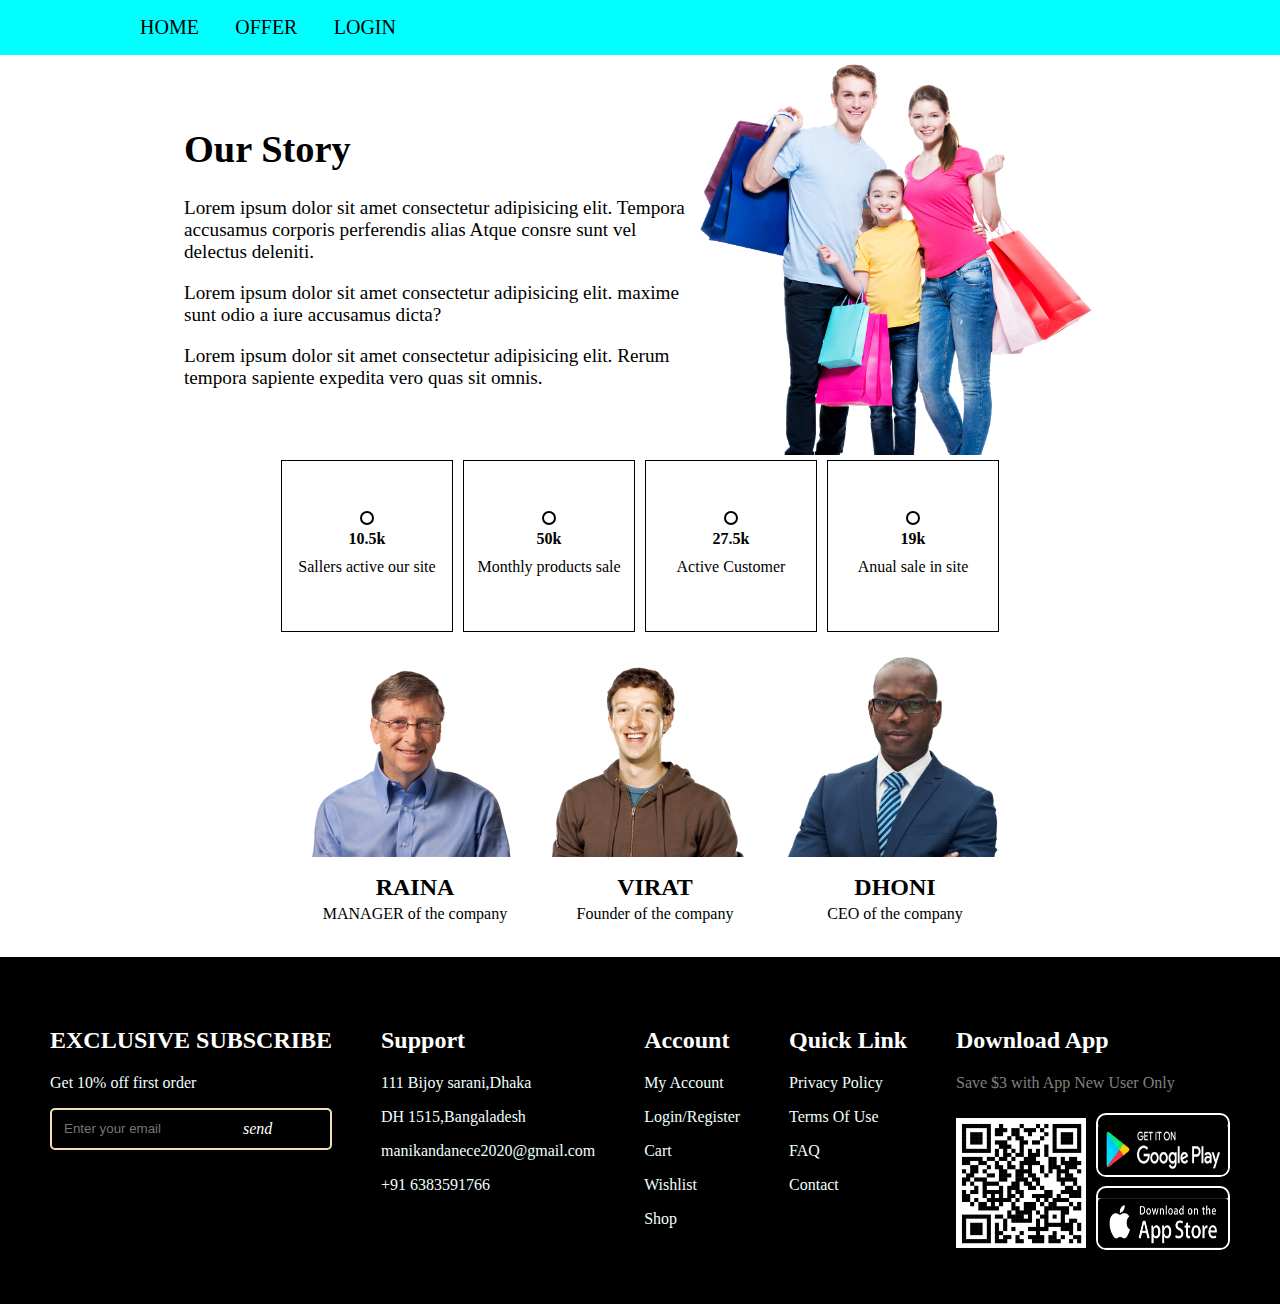
==== Html/about.html @ 953eca01 "changes" ====
<!DOCTYPE html>
<html lang="en">
<head>
    <meta charset="UTF-8">
    <meta name="viewport" content="width=device-width, initial-scale=1.0">
    <link rel="stylesheet" href="../Css/about.css">
    <link rel="stylesheet" href="https://cdnjs.cloudflare.com/ajax/libs/font-awesome/6.5.2/css/all.min.css" integrity="sha512-SnH5WK+bZxgPHs44uWIX+LLJAJ9/2PkPKZ5QiAj6Ta86w+fsb2TkcmfRyVX3pBnMFcV7oQPJkl9QevSCWr3W6A==" crossorigin="anonymous" referrerpolicy="no-referrer" />
    <link rel="stylesheet" href="/Css/contact.css">
    <title>About</title>
</head>
<body style="padding: 0%; margin: 0%;">
    <div class="aboutpage">
        <nav class="about-Nav">
            <ul>
                <li><a href="#">Home</a></li>
                <li><a href="#">Offer</a></li>
                <li><a href="#">Login</a></li>

            </ul>
            <div>
                
            </div>
        </nav>
        <div class="story">
            <div class="storyLeft">
            <h1>Our Story</h1>
                <p>Lorem ipsum dolor sit amet consectetur adipisicing elit. Tempora accusamus corporis perferendis alias 
                Atque consre sunt vel delectus deleniti.</p>
                <p>Lorem ipsum dolor sit amet consectetur adipisicing elit. maxime sunt odio a iure accusamus dicta?</p>
                <p>Lorem ipsum dolor sit amet consectetur adipisicing elit. Rerum tempora sapiente expedita vero quas sit omnis.</p>
            </div>
            <div class="story-right">
            </div>
        </div>
        <div class="aboutCusstomer">
            <div class="cusSpecification">
                    <i class="fa-solid fa-store"></i>
                    <div class="siteDetail">
                        <h4>10.5k</h4>
                    <p>Sallers active our site</p>
                    </div>
            </div>
            <div class="cusSpecification">    <i class="fa-sharp fa-solid fa-dollar-sign"></i>
                       <div class="siteDetail">
                        <h4>50k</h4>
                        <p>Monthly products sale</p>
                       </div>
            </div>
            <div class="cusSpecification"> <i class="fa-solid fa-gift"></i>
                    <div class="siteDetail">
                        <h4>27.5k</h4>
                        <p>Active Customer</p>
                    </div> 
            </div>
            <div class="cusSpecification"><i class="fa-solid fa-sack-dollar"></i>
                       <div class="siteDetail">
                        <h4>19k</h4>
                        <p>Anual sale in site</p>
                       </div>
                    </div>
     </div>    
            
    </div>
   <div class="Image-List">
        <div class="Image-Box">
            <div class="ownerImage">
                <!-- image for HD -->
            </div>
            <div class="ownerDetail">
                <h2>RAINA </h2>
                <p>MANAGER of the company</p>
            </div>
        </div>
        <div class="Image-Box">
            <div class="ownerImage" style="background-image: url(/Images/uiImage/pngwing.com\ \(36\).png);">
                <!-- image for HD -->
            </div>
            <div class="ownerDetail">
                <h2>VIRAT </h2>
                <p>Founder of the company</p>
            </div>
        </div>
        <div class="Image-Box">
            <div class="ownerImage" style="background-image: url(/Images/uiImage/pngwing.com\ \(37\).png);">
                <!-- image for HD -->
            </div>
            <div class="ownerDetail">
                <h2>DHONI</h2>
                <p>CEO of the company</p>
            </div>
        </div>
   </div>
    </div>
    <div class="contact_page">
        <div class="column">
            <h2>EXCLUSIVE SUBSCRIBE</h2>
            <a href="#">
            <p>Get 10% off first order</p>
        </a>
            <div class="icon">
                <input type="text" placeholder="Enter your email">
                <i class="material-icons">send</i>
            
            </div>
        </div>
        <div class="column">
            <h2>Support</h2>
            <a href="#"> <p>111 Bijoy sarani,Dhaka </p></a>                
            <a href="#">  <p> DH 1515,Bangaladesh</p></a>
            <a href="#">   <p>manikandanece2020@gmail.com</p></a>
            <a href="#">   <p>+91 6383591766</p></a>
        </div>
        <div class="column">
            <h2>Account</h2>
           <a href="#"><p>My Account</p></a>
            <a href="#"><p>Login/Register</p></a>
           
           <a href="#"><p>Cart</p></a>
            <a href="#"><p>Wishlist</p></a>
          <a href="#">  <p>Shop</p></a>
        </div>
        <div class="column">
             <h2>Quick Link</h2>
             <a href="#"> <p>Privacy Policy </p></a>
             <a href="#"></a>
             <a href="#"><p>Terms Of Use</p></a>
             <a href="#"> <p>FAQ</p></a>
             <a href="#"><p>Contact</p></a>
        </div>
        <div class="column">
            <h2>Download App</h2>
            <p style="color: gray;">Save $3 with App New User Only</p>
             <div class="symbol">
                <i class="fa fa-facebook"></i>
                <i class="fa fa-twitter"></i>
                <i class="fa fa-instagram"></i>
                <i class="fa fa-linkedin"></i>
             </div>
             <div class="bottom">
                <div>
                    <img src="../Images/uiImage/qrCode.png" alt="">
                </div>
                <div>
                    <img class="app"  src="../Images/uiImage/google.png" alt=""><br>
                    <img class="app" src="../Images/uiImage/apple.png" alt="">
                </div>
             </div>
    
        </div>
    </div>
   </div>   
</body>
</html>
---- Css/about.css ----
.about-Nav{
    display: flex;
    justify-content: space-between;
    background-color: aqua;
    padding-left: 100px;
}
.about-Nav ul{
    display: flex;
    justify-content: space-between;
    width: 20vw;
}

.about-Nav ul li,
.about-Nav ul li a
{
    list-style-type: none;
    text-decoration: none;
    font-size: 20px;
    color: black;
    text-transform: uppercase;
}

.about-Nav ul li a:hover{
    color:red;
    font-weight: 700;
    
}

.story{
    display: flex;
    justify-content: center;
    align-items: center;
    width: 100vw;
}
.storyLeft{
    width: 40vw; 
    font-size: larger;
    font-family: 'Times New Roman', Times, serif;

}
.story-right{
    background-image: url("../Images/uiImage/customer.png");
    width: 400px;
    height: 400px;
    background-size: cover;
}
.aboutCusstomer{
    display: flex;
    justify-content: center;
}

.cusSpecification{
    display: flex;
    flex-direction:column;
    justify-content: center;
    align-items: center;
    height: 150px;
    width: 150px;
    border: 1px black solid;
    margin: 5px;
    padding: 10px;
    }

.cusSpecification i{
    border: 2px black solid;
    border-radius: 50%;
    padding: 5px;
}

.cusSpecification:hover{
    background-color: red;
    color: aliceblue;
}
.siteDetail{
    /* display: grid;
    place-items: center; */
    display: flex;
    flex-direction: column;
    align-items: center;
    justify-content: space-around;
}

.siteDetail h4,
.siteDetail p{
    /* padding: 0%; */
    margin: 5px 0;
}

.cusSpecification i:hover{
    color: white;
    background-color: black;
}

.Image-List{
    display: flex;
    justify-content: center;
    margin: 10px;
    width: 100vw;
    height: 300px;
}    
.Image-Box{
    padding: 10px;
}
.ownerImage{
    height: 200px;
    width: 220px;
    background-image: url("/Images/uiImage/pngwing.com\ \(35\).png");   
    background-size: cover;
}

.ownerDetail{
    display: grid;
    place-items: center;
    margin: 15px 0 0 10px;
}

.ownerDetail h2,
.ownerDetail p{
    margin: 1px;
    padding: 1px;
}
---- Css/contact.css ----
.contact_page{
    display: flex;
    justify-content: space-between;
    background-color: black;
    color: white; 
    padding: 50px;
}
.icon{
    display: flex ;
    border: 2px solid wheat;
   padding: 10px;
    border-radius: 5px;
}
.icon input{
    background-color: black;
    border: none;
    outline: none;
}
.symbol{
    word-spacing: 25px;
    font-size:30px;
    font-weight: lighter;
}
img{
    height: 130px;
    width: 130px;
    padding-top: 10px;
}
.bottom{
    display: flex;
}
.symbol i:hover{
    color: red;
}
.app{
    height: 50px;
    width: 130px;
    border-radius: 10px;
    border: 2px solid white;
    margin-left: 10px;
    margin-top: 5px;
}


.column a{
    text-decoration: none;
    color: azure;


}
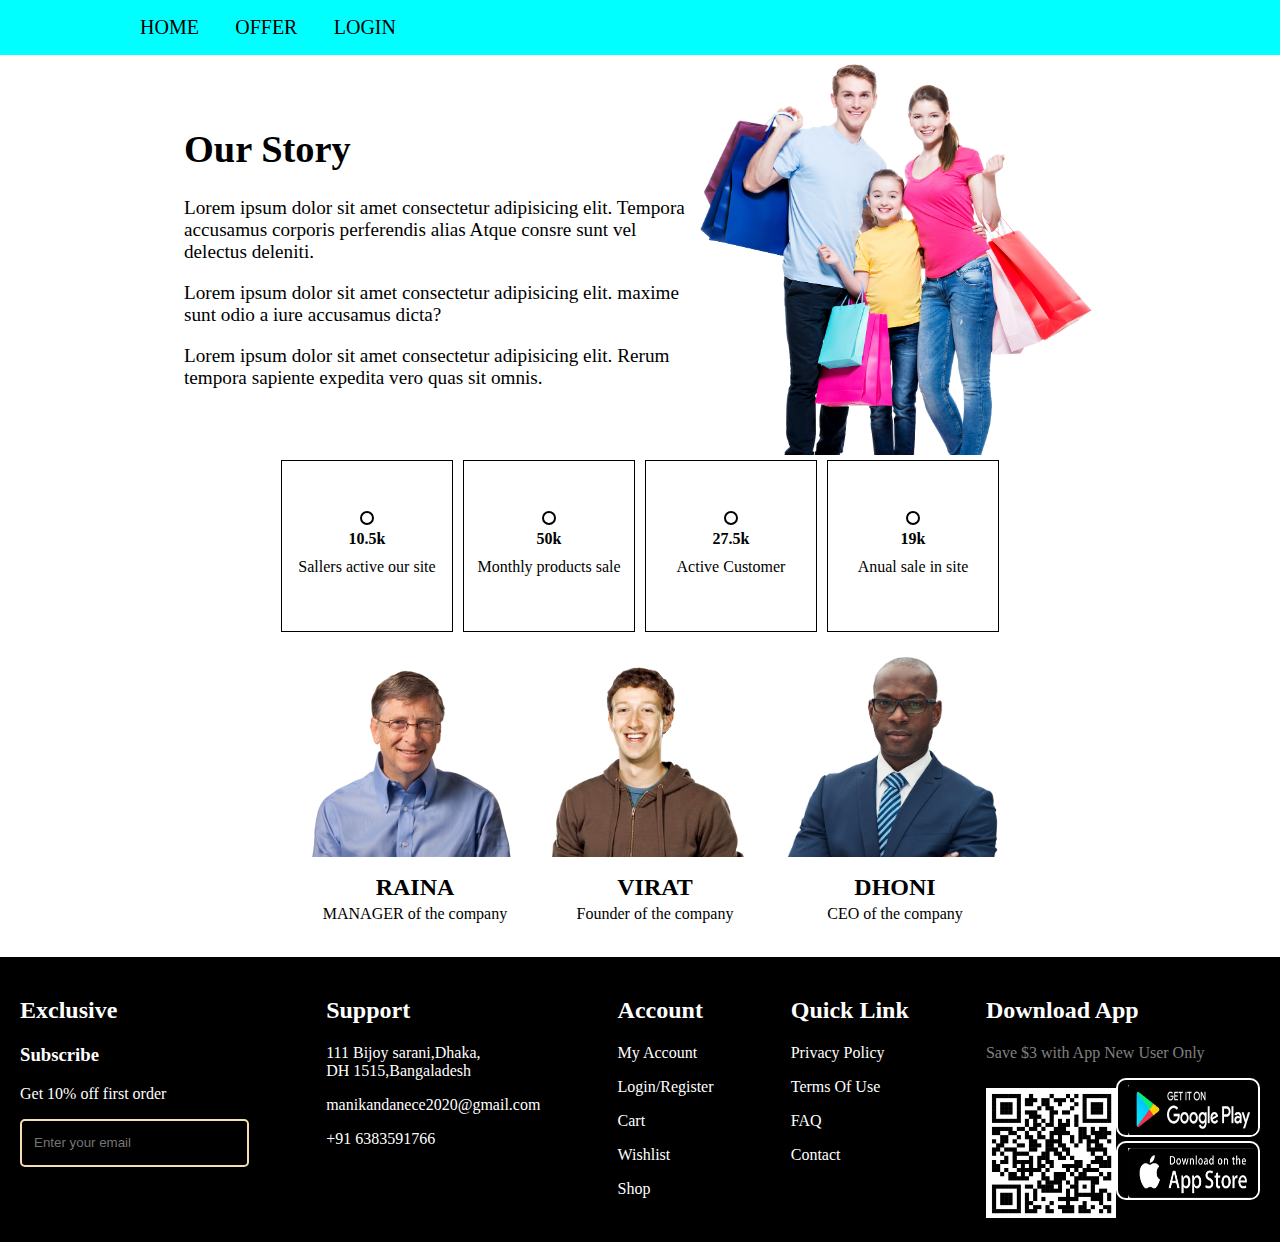
==== commit f1bf9e52: "changes" ====
--- a/Html/about.html
+++ b/Html/about.html
@@ -6,9 +6,12 @@
     <link rel="stylesheet" href="../Css/about.css">
     <link rel="stylesheet" href="https://cdnjs.cloudflare.com/ajax/libs/font-awesome/6.5.2/css/all.min.css" integrity="sha512-SnH5WK+bZxgPHs44uWIX+LLJAJ9/2PkPKZ5QiAj6Ta86w+fsb2TkcmfRyVX3pBnMFcV7oQPJkl9QevSCWr3W6A==" crossorigin="anonymous" referrerpolicy="no-referrer" />
     <link rel="stylesheet" href="/Css/contact.css">
+    <link href="https://fonts.googleapis.com/icon?family=Material+Icons" rel="stylesheet">
+
     <title>About</title>
 </head>
 <body style="padding: 0%; margin: 0%;">
+   <div>
     <div class="aboutpage">
         <nav class="about-Nav">
             <ul>
@@ -90,64 +93,59 @@
             </div>
         </div>
    </div>
-    </div>
-    <div class="contact_page">
-        <div class="column">
-            <h2>EXCLUSIVE SUBSCRIBE</h2>
-            <a href="#">
-            <p>Get 10% off first order</p>
-        </a>
-            <div class="icon">
-                <input type="text" placeholder="Enter your email">
-                <i class="material-icons">send</i>
-            
-            </div>
-        </div>
-        <div class="column">
-            <h2>Support</h2>
-            <a href="#"> <p>111 Bijoy sarani,Dhaka </p></a>                
-            <a href="#">  <p> DH 1515,Bangaladesh</p></a>
-            <a href="#">   <p>manikandanece2020@gmail.com</p></a>
-            <a href="#">   <p>+91 6383591766</p></a>
-        </div>
-        <div class="column">
-            <h2>Account</h2>
-           <a href="#"><p>My Account</p></a>
-            <a href="#"><p>Login/Register</p></a>
-           
-           <a href="#"><p>Cart</p></a>
-            <a href="#"><p>Wishlist</p></a>
-          <a href="#">  <p>Shop</p></a>
-        </div>
-        <div class="column">
-             <h2>Quick Link</h2>
-             <a href="#"> <p>Privacy Policy </p></a>
-             <a href="#"></a>
-             <a href="#"><p>Terms Of Use</p></a>
-             <a href="#"> <p>FAQ</p></a>
-             <a href="#"><p>Contact</p></a>
-        </div>
-        <div class="column">
-            <h2>Download App</h2>
-            <p style="color: gray;">Save $3 with App New User Only</p>
-             <div class="symbol">
-                <i class="fa fa-facebook"></i>
-                <i class="fa fa-twitter"></i>
-                <i class="fa fa-instagram"></i>
-                <i class="fa fa-linkedin"></i>
-             </div>
-             <div class="bottom">
-                <div>
-                    <img src="../Images/uiImage/qrCode.png" alt="">
-                </div>
-                <div>
-                    <img class="app"  src="../Images/uiImage/google.png" alt=""><br>
-                    <img class="app" src="../Images/uiImage/apple.png" alt="">
-                </div>
-             </div>
-    
+   <div class="Contact">
+    <div class="Column">
+        <h2>Exclusive</h2>
+        <h3>Subscribe</h3>
+        <p>Get 10% off first order</p>
+        <div class="Cicon">
+            <input type="text" placeholder="Enter your email">
+            <i class="material-icons">send</i>
         </div>
     </div>
-   </div>   
+    <div class="Column">
+        <h2>Support</h2>
+        <p>111 Bijoy sarani,Dhaka,<br>DH 1515,Bangaladesh</p>
+        <p>manikandanece2020@gmail.com</p>
+        <p>+91 6383591766</p>
+    </div>
+    <div class="Column">
+        <h2>Account</h2>
+        <p>My Account</p>
+        <p>Login/Register</p>
+        <p>Cart</p>
+        <p>Wishlist</p>
+        <p>Shop</p>
+    </div>
+    <div class="Column">
+         <h2>Quick Link</h2>
+         <p>Privacy Policy</p>
+         <p>Terms Of Use</p>
+         <p>FAQ</p>
+         <p>Contact</p>
+    </div>
+    <div class="Column">
+        <h2>Download App</h2>
+        <p style="color: gray;">Save $3 with App New User Only</p>
+         <div class="Csymbol">
+            <i class="fa fa-facebook"></i>
+            <i class="fa fa-twitter"></i>
+            <i class="fa fa-instagram"></i>
+            <i class="fa fa-linkedin"></i>
+         </div>
+         <div class="Cbottom">
+            <div>
+                <img src="../Images/logo/QR.png" alt="">
+            </div>
+            <div >
+                <img class="Capp"  src="../Images/logo/google.png" alt=""><br>
+                <img class="Capp" src="../Images/logo/app.png" alt="">
+            </div>
+         </div>
+
+    </div>
+    </div>
+   </div>
+
 </body>
 </html>--- a/Css/about.css
+++ b/Css/about.css
@@ -70,6 +70,8 @@
 .cusSpecification:hover{
     background-color: red;
     color: aliceblue;
+    border-radius: 50%;
+    transition: 0.5s;
 }
 .siteDetail{
     /* display: grid;
@@ -120,4 +122,33 @@
     padding: 1px;
 }
 
-   +   
+
+/* contact csss */
+
+.Contact{
+    display: flex;
+    justify-content: space-between;
+    background-color: black;
+    padding: 20px;
+}
+
+.Column h2,
+.Column p,
+.Column h3
+{
+    color: white;
+}
+
+.Csymbol{
+    color: aliceblue;
+}
+
+
+.Capp{
+    height: 50px;
+    width: 130px;
+    border-radius: 10px;
+    padding: 5px 0 0 10px;
+    border: 2px white solid;
+}--- a/Css/contact.css
+++ b/Css/contact.css
@@ -1,22 +1,22 @@
-.contact_page{
+.Ccontact{
     display: flex;
     justify-content: space-between;
     background-color: black;
     color: white; 
     padding: 50px;
 }
-.icon{
+.Cicon{
     display: flex ;
     border: 2px solid wheat;
    padding: 10px;
     border-radius: 5px;
 }
-.icon input{
+.Cicon input{
     background-color: black;
     border: none;
     outline: none;
 }
-.symbol{
+.Csymbol{
     word-spacing: 25px;
     font-size:30px;
     font-weight: lighter;
@@ -26,25 +26,10 @@
     width: 130px;
     padding-top: 10px;
 }
-.bottom{
+.Cbottom{
     display: flex;
 }
 .symbol i:hover{
     color: red;
 }
-.app{
-    height: 50px;
-    width: 130px;
-    border-radius: 10px;
-    border: 2px solid white;
-    margin-left: 10px;
-    margin-top: 5px;
-}
 
-
-.column a{
-    text-decoration: none;
-    color: azure;
-
-
-}